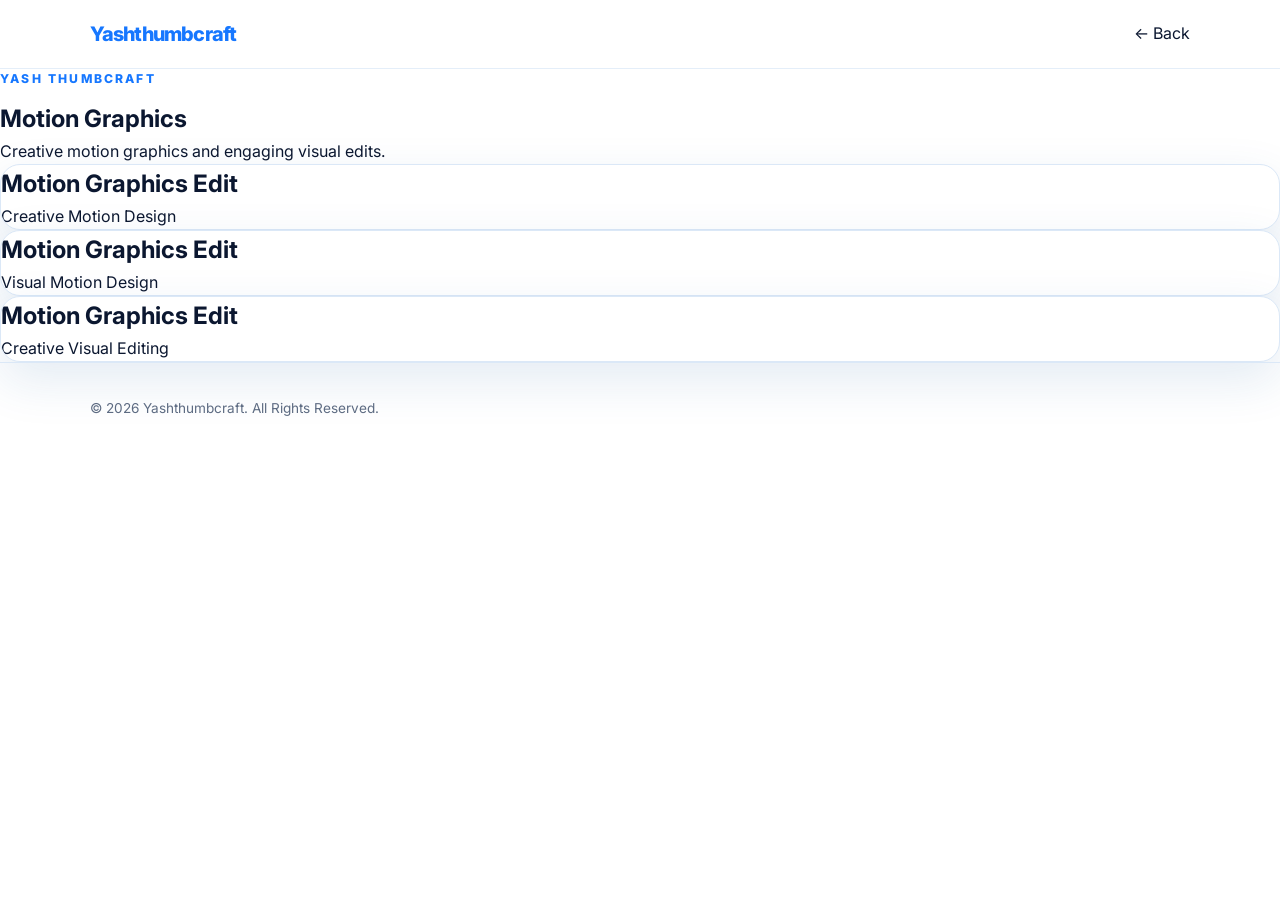
==== motion-graphics.html @ d63b0fd4 "Add files via upload" ====
<!DOCTYPE html>
<html lang="en">
<head>
  <meta charset="UTF-8">
  <meta name="viewport" content="width=device-width, initial-scale=1.0">
  <title>Motion Graphics | Yashthumbcraft</title>
  <link rel="stylesheet" href="style.css">
</head>

<body>

  <nav class="navbar">
    <div class="logo">Yashthumbcraft</div>
    <a href="index.html" class="back-btn">← Back</a>
  </nav>

  <section class="page-header">
    <p class="eyebrow">YASH THUMBCRAFT</p>
    <h1>Motion Graphics</h1>
    <p>Creative motion graphics and engaging visual edits.</p>
  </section>

  <section class="video-section">

    <div class="video-card">
      <div class="instagram-embed">
        <blockquote
          class="instagram-media"
          data-instgrm-permalink="https://www.instagram.com/reel/DdCDDVaIcYy/"
          data-instgrm-version="14">
        </blockquote>
      </div>
      <h2>Motion Graphics Edit</h2>
      <p>Creative Motion Design</p>
    </div>

    <div class="video-card">
      <div class="instagram-embed">
        <blockquote
          class="instagram-media"
          data-instgrm-permalink="https://www.instagram.com/reel/Dc3mYhCoNd3/"
          data-instgrm-version="14">
        </blockquote>
      </div>
      <h2>Motion Graphics Edit</h2>
      <p>Visual Motion Design</p>
    </div>

    <div class="video-card">
      <div class="instagram-embed">
        <blockquote
          class="instagram-media"
          data-instgrm-permalink="https://www.instagram.com/reel/Dc1NcHST0JK/"
          data-instgrm-version="14">
        </blockquote>
      </div>
      <h2>Motion Graphics Edit</h2>
      <p>Creative Visual Editing</p>
    </div>

  </section>

  <script async src="https://www.instagram.com/embed.js"></script>

  <footer>
    <p>© 2026 Yashthumbcraft. All Rights Reserved.</p>
  </footer>

</body>
</html>
---- style.css ----
@import url('https://fonts.googleapis.com/css2?family=Inter:wght@400;500;600;700;800&display=swap');

:root{
  --blue:#1677ff;
  --blue-dark:#0755c9;
  --blue-soft:#eaf4ff;
  --white:#ffffff;
  --ink:#0b1730;
  --muted:#5d6b82;
  --line:#dbe8f7;
  --shadow:0 18px 50px rgba(28,92,160,.12);
  --radius:24px;
}
*{box-sizing:border-box;margin:0;padding:0}
html{scroll-behavior:smooth}
body{font-family:Inter,system-ui,sans-serif;color:var(--ink);background:var(--white);line-height:1.6}
a{text-decoration:none;color:inherit}
.navbar{position:sticky;top:0;z-index:50;display:flex;align-items:center;justify-content:space-between;padding:18px 7%;background:rgba(255,255,255,.9);backdrop-filter:blur(16px);border-bottom:1px solid rgba(219,232,247,.75)}
.logo{font-weight:800;font-size:1.25rem;letter-spacing:-.04em;color:var(--blue)}
.navbar nav{display:flex;gap:28px;font-size:.9rem;font-weight:600}
.navbar nav a:hover,.back-link:hover{color:var(--blue)}
.menu-toggle{display:none;background:none;border:0;font-size:1.5rem;color:var(--ink)}
.back-link{font-size:.9rem;font-weight:700}
.section{padding:100px 7%;max-width:1250px;margin:auto}
.hero{min-height:82vh;display:flex;align-items:center;position:relative;overflow:hidden}
.hero:before{content:"";position:absolute;width:420px;height:420px;border-radius:50%;background:var(--blue-soft);right:-120px;top:60px;z-index:-1}
.hero-content{max-width:850px}
.eyebrow{color:var(--blue);font-size:.76rem;font-weight:800;letter-spacing:.18em;margin-bottom:12px}
.hero h1{font-size:clamp(3.2rem,8vw,7rem);line-height:.98;letter-spacing:-.07em;margin-bottom:18px}
.hero h2{font-size:clamp(1.2rem,2.5vw,2rem);color:var(--blue-dark);margin-bottom:14px}
.tagline{font-size:1.08rem;color:var(--muted);max-width:650px}
.buttons{display:flex;gap:12px;flex-wrap:wrap;margin-top:30px}
.btn{display:inline-flex;align-items:center;justify-content:center;padding:13px 21px;border-radius:999px;font-weight:700;font-size:.9rem;transition:.25s ease}
.btn:hover{transform:translateY(-2px)}
.primary{background:var(--blue);color:#fff;box-shadow:0 12px 28px rgba(22,119,255,.25)}
.primary:hover{background:var(--blue-dark)}
.secondary{background:var(--blue-soft);color:var(--blue-dark)}
.section-heading{margin-bottom:35px;max-width:720px}
.section-heading h1,.section-heading h2{font-size:clamp(2rem,4vw,3.4rem);line-height:1.05;letter-spacing:-.05em;margin-bottom:10px}
.section-heading p:not(.eyebrow){color:var(--muted)}
.portfolio-intro{padding-top:40px}
.portfolio-grid,.pricing-grid{display:grid;grid-template-columns:repeat(2,1fr);gap:22px}
.feature-card,.price-card{border:1px solid var(--line);border-radius:var(--radius);padding:32px;background:#fff;box-shadow:var(--shadow);transition:.25s ease}
.feature-card:hover,.price-card:hover{transform:translateY(-5px)}
.icon{width:50px;height:50px;display:grid;place-items:center;background:var(--blue-soft);color:var(--blue);border-radius:15px;font-size:1.3rem;margin-bottom:25px}
.feature-card h3,.price-card h3{font-size:1.4rem;margin-bottom:8px}
.feature-card p{color:var(--muted);margin-bottom:25px}
.text-btn{font-weight:800;color:var(--blue)}
.text-btn span{margin-left:8px}
.card-label{font-size:.75rem;color:var(--blue);font-weight:800}
.price-card h3{margin:8px 0 22px}
.price-list{list-style:none;border-top:1px solid var(--line)}
.price-list li{display:flex;justify-content:space-between;gap:20px;padding:18px 0;border-bottom:1px solid var(--line)}
.price-list strong{color:var(--blue-dark);text-align:right}
.asset-box{background:var(--blue);color:#fff;border-radius:32px;padding:65px 45px;text-align:center;box-shadow:0 25px 55px rgba(22,119,255,.22)}
.asset-box .eyebrow{color:#dbeaff}
.asset-box h2{font-size:clamp(2.2rem,5vw,4rem);letter-spacing:-.06em;margin-bottom:10px}
.asset-box p:not(.eyebrow){max-width:600px;margin:0 auto 25px;color:#e8f2ff}
.asset-box .primary{background:#fff;color:var(--blue)}
.social-grid{display:grid;grid-template-columns:repeat(4,1fr);gap:14px}
.social-card{padding:22px;border:1px solid var(--line);border-radius:18px;display:flex;justify-content:space-between;font-weight:700;background:#fff;transition:.25s}
.social-card:hover{border-color:var(--blue);color:var(--blue);transform:translateY(-3px)}
.contact-section{display:flex;justify-content:space-between;align-items:center;gap:30px;background:var(--blue-soft);border-radius:32px;margin-bottom:70px}
.contact-section h2{font-size:clamp(2rem,4vw,3.5rem);letter-spacing:-.05em;line-height:1.05;margin-bottom:10px}
.contact-section p:not(.eyebrow){color:var(--muted)}
.email-link{font-size:1.05rem;font-weight:800;color:var(--blue);white-space:nowrap}
.email-link span{margin-left:8px}
footer{padding:35px 7%;border-top:1px solid var(--line);display:flex;justify-content:space-between;gap:20px;color:var(--muted);font-size:.85rem}
footer strong{color:var(--ink)}
.subpage{min-height:80vh}
.thumbnail-grid{display:grid;grid-template-columns:repeat(3,1fr);gap:20px}
.thumbnail-grid figure{border:1px solid var(--line);border-radius:20px;overflow:hidden;background:#fff;box-shadow:var(--shadow)}
.thumbnail-grid img{display:block;width:100%;aspect-ratio:16/10;object-fit:cover;background:var(--blue-soft)}
.thumbnail-grid figcaption{padding:14px 16px;font-weight:700}
.thumbnail-grid figure.missing img{display:block}
.video-grid{display:grid;grid-template-columns:repeat(3,1fr);gap:20px}
.video-card{border:1px solid var(--line);border-radius:20px;overflow:hidden;background:#fff;box-shadow:var(--shadow)}
.video-card video{width:100%;display:block;aspect-ratio:16/10;background:#071225}
.video-card h3{padding:15px 17px}
.center-btn{margin-top:30px}
@media(max-width:800px){
  .navbar nav{display:none;position:absolute;top:70px;left:0;right:0;background:#fff;border-bottom:1px solid var(--line);padding:20px 7%;flex-direction:column;gap:18px}
  .navbar nav.open{display:flex}
  .menu-toggle{display:block}
  .portfolio-grid,.pricing-grid,.thumbnail-grid,.video-grid{grid-template-columns:1fr}
  .social-grid{grid-template-columns:1fr 1fr}
  .contact-section{display:block}
  .email-link{display:block;margin-top:25px;white-space:normal}
}
@media(max-width:480px){
  .section{padding:75px 5%}
  .navbar{padding:16px 5%}
  .hero h1{font-size:3.3rem}
  .social-grid{grid-template-columns:1fr}
  .asset-box{padding:50px 24px}
  footer{padding:28px 5%;display:block}
  footer p{margin-top:8px}
}
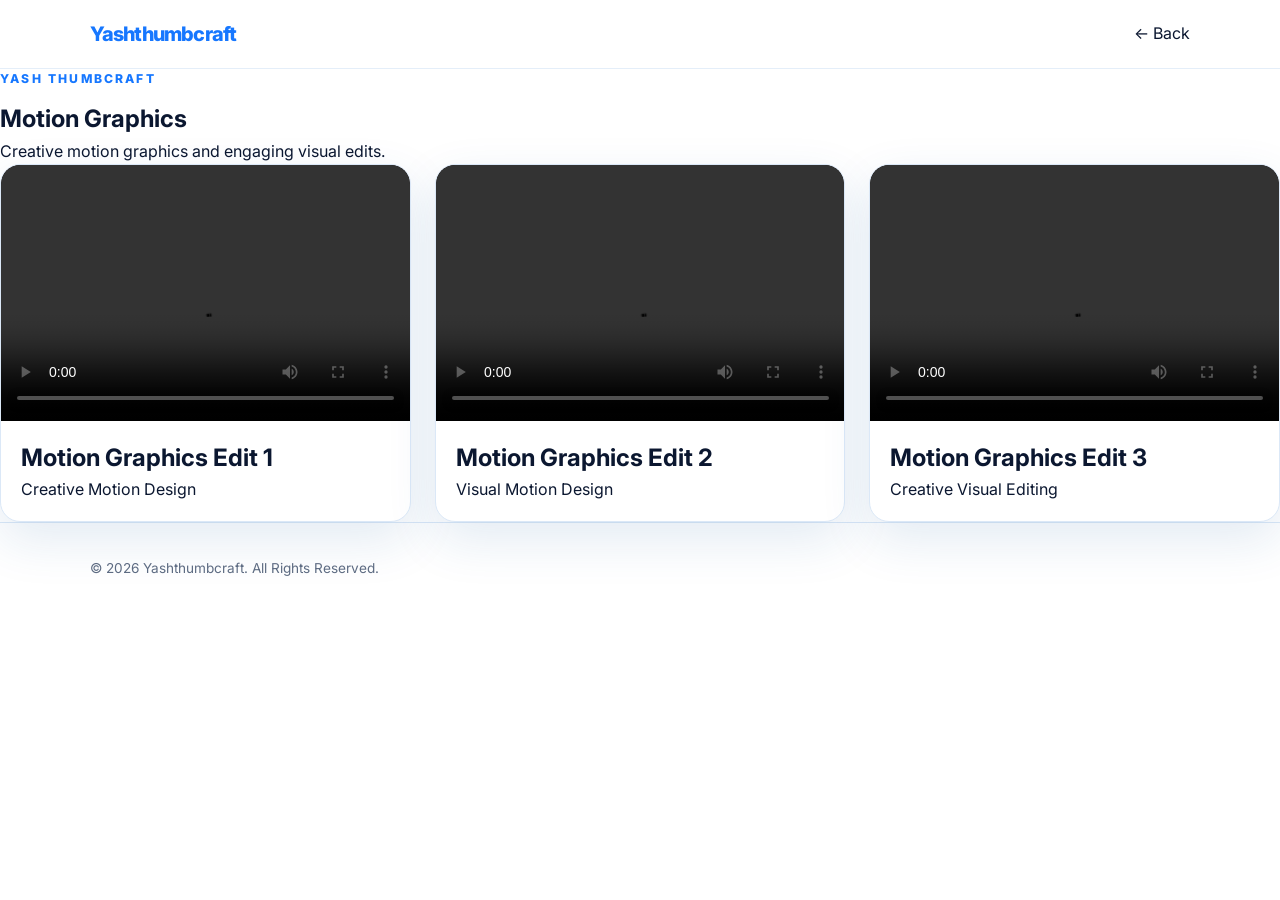
==== commit fd9e4245: "Update motion-graphics.html" ====
--- a/motion-graphics.html
+++ b/motion-graphics.html
@@ -5,13 +5,43 @@
   <meta name="viewport" content="width=device-width, initial-scale=1.0">
   <title>Motion Graphics | Yashthumbcraft</title>
   <link rel="stylesheet" href="style.css">
+
+  <style>
+    .video-section {
+      display: grid;
+      grid-template-columns: repeat(3, 1fr);
+      gap: 24px;
+    }
+
+    .video-card {
+      overflow: hidden;
+    }
+
+    .video-card video {
+      width: 100%;
+      height: auto;
+      display: block;
+      background: #000;
+      border-radius: 18px 18px 0 0;
+    }
+
+    .video-info {
+      padding: 18px 20px;
+    }
+
+    @media (max-width: 800px) {
+      .video-section {
+        grid-template-columns: 1fr;
+      }
+    }
+  </style>
 </head>
 
 <body>
 
   <nav class="navbar">
-    <div class="logo">Yashthumbcraft</div>
-    <a href="index.html" class="back-btn">← Back</a>
+    <a class="logo" href="index.html">Yashthumbcraft</a>
+    <a class="back-btn" href="index.html">← Back</a>
   </nav>
 
   <section class="page-header">
@@ -23,44 +53,39 @@
   <section class="video-section">
 
     <div class="video-card">
-      <div class="instagram-embed">
-        <blockquote
-          class="instagram-media"
-          data-instgrm-permalink="https://www.instagram.com/reel/DdCDDVaIcYy/"
-          data-instgrm-version="14">
-        </blockquote>
+      <video controls playsinline preload="metadata">
+        <source src="assets/VIDEO1.mp4" type="video/mp4">
+        Your browser does not support video playback.
+      </video>
+      <div class="video-info">
+        <h2>Motion Graphics Edit 1</h2>
+        <p>Creative Motion Design</p>
       </div>
-      <h2>Motion Graphics Edit</h2>
-      <p>Creative Motion Design</p>
     </div>
 
     <div class="video-card">
-      <div class="instagram-embed">
-        <blockquote
-          class="instagram-media"
-          data-instgrm-permalink="https://www.instagram.com/reel/Dc3mYhCoNd3/"
-          data-instgrm-version="14">
-        </blockquote>
+      <video controls playsinline preload="metadata">
+        <source src="assets/VIDEO2.mp4" type="video/mp4">
+        Your browser does not support video playback.
+      </video>
+      <div class="video-info">
+        <h2>Motion Graphics Edit 2</h2>
+        <p>Visual Motion Design</p>
       </div>
-      <h2>Motion Graphics Edit</h2>
-      <p>Visual Motion Design</p>
     </div>
 
     <div class="video-card">
-      <div class="instagram-embed">
-        <blockquote
-          class="instagram-media"
-          data-instgrm-permalink="https://www.instagram.com/reel/Dc1NcHST0JK/"
-          data-instgrm-version="14">
-        </blockquote>
+      <video controls playsinline preload="metadata">
+        <source src="assets/VIDEO3.mp4" type="video/mp4">
+        Your browser does not support video playback.
+      </video>
+      <div class="video-info">
+        <h2>Motion Graphics Edit 3</h2>
+        <p>Creative Visual Editing</p>
       </div>
-      <h2>Motion Graphics Edit</h2>
-      <p>Creative Visual Editing</p>
     </div>
 
   </section>
-
-  <script async src="https://www.instagram.com/embed.js"></script>
 
   <footer>
     <p>© 2026 Yashthumbcraft. All Rights Reserved.</p>
